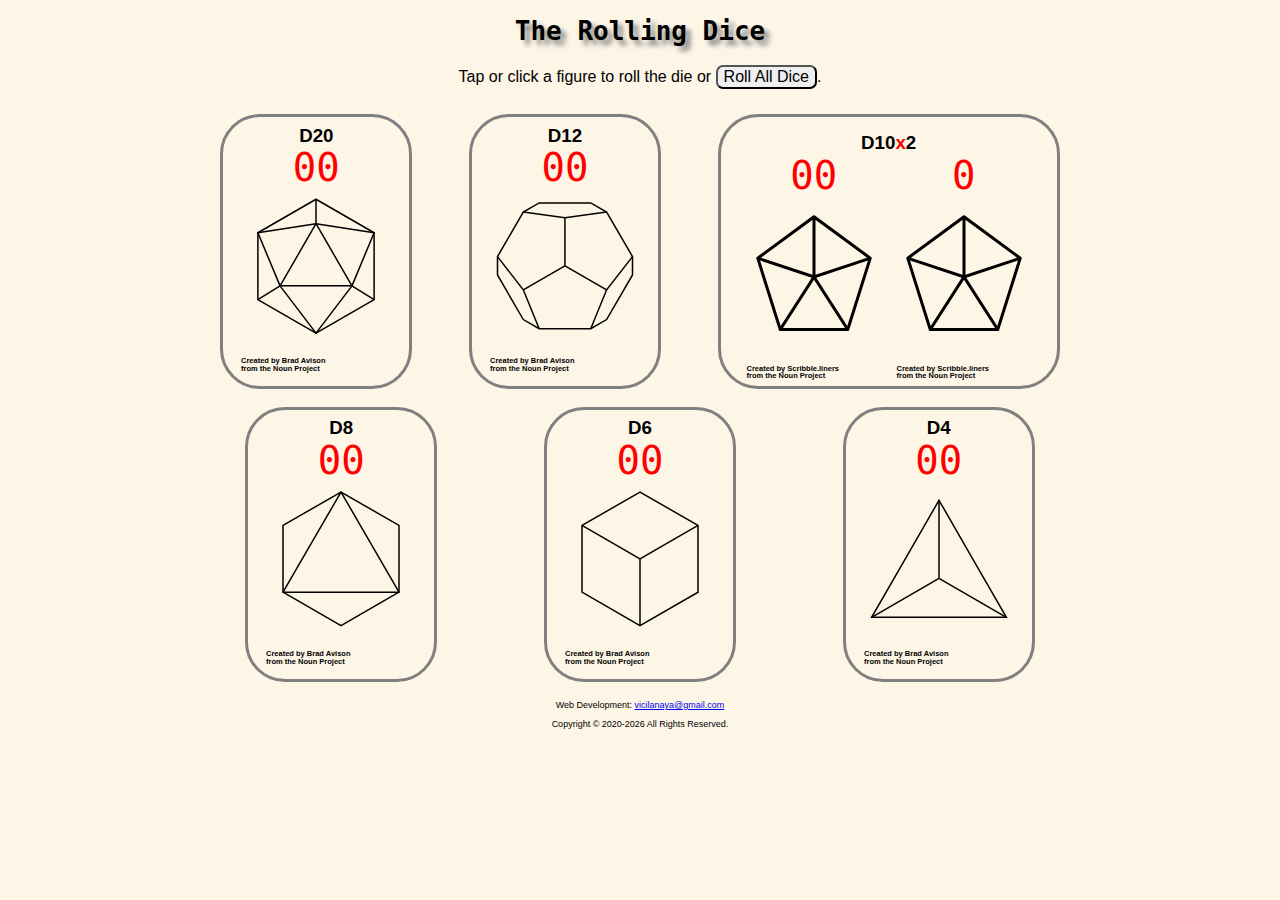
==== index.html @ e1af45a2 "finalized UI, worked on rolldice.js" ====
<!DOCTYPE html>
<html lang="en">
<head>
    <meta charset="utf-8">
	<meta name="description" content="Digital dice for RPGs (role playing games) - Dungeons & Dragons, Call of Cthulhu, Pathfinder, Blades in the Dark, Warhammer, Deadlands, Cyberpunk Red, Paranoia, Shadow of the Demon Lord, Legend of the Five Rings, Star Wars">
	<meta name="author" content="Florence Vicil Anaya - Developer - vicilanaya@gmail.com">
	<meta name="viewport" content="width=device-width, initial-scale=1.0">
    
    <title>The Rolling Dice</title>
    
    <link rel="stylesheet" href="normalize.css">
	<link rel="stylesheet" href="dice.css">
	
<!--
    <link rel="shortcut icon" href="images/flag-guayama-favicon.gif" type="image/x-icon">
	<link rel="icon" href="images/flag-guayama-favicon.gif" type="image/x-icon">
-->    
    
    <script src="https://code.jquery.com/jquery-3.1.1.min.js"></script>
	<script src="rolldice.js"></script>
	
</head>
	
<body>
    
<div id="wrapper">
    
    <header>
        <h1>The Rolling Dice</h1>    
    </header>
    
    <main>
        <p>Tap or click a figure to roll the die or <input type="button" id="roll-all" name="roll-all" value="Roll All Dice">.</p>   
        
        <div id="flex-container-dice">
            <section>
                <h3>D20</h3>
                <div id="d20roll" class="n">00</div>
                    <a id="d20" href=""><img src="svg/d20-icosahedron.svg" alt="D20 Icosahedron" title="Roll D20"></a>
            </section>

            <section>
                <h3>D12</h3>
                <div id="d12roll" class="n">00</div>
                    <a id="d12" href=""><img src="svg/d12-dodecahedron.svg" alt="D12 Dodecahedron" title="Roll D12"></a>
            </section>

            <section>
                <div id="grid-container-d10">
                    <h3 id="d10h3">D10<span>x</span>2</h3>
                    <div id="d10roll1" class="n">00</div>
                    <div id="d10roll2" class="n">0</div>
                    <a id="d10" class="grid-container-d10-inside" href="">
<!--                        <div id="d10-left">-->
                            <img id="d10-left" src="svg/d10-pentagonal-trapezohedron.svg" alt="D10 Pentagonal Trapezohedron" title="Roll D10 ">
<!--                        </div>-->
<!--                        <div id="d10-right">-->
                            <img id="d10-right" src="svg/d10-pentagonal-trapezohedron.svg" alt="D10 Pentagonal Trapezohedron" title="Roll D10 ">
<!--                        </div>-->
                    </a>
                </div>
            </section>

            <section>
                <h3>D8</h3>
                <div id="d8roll" class="n">00</div>
                    <a id="d8" href=""><img src="svg/d8-octahedron.svg" alt="D8 Octahedron" title="Roll D8"></a>
            </section>

            <section>
                <h3>D6</h3>
                <div id="d6roll" class="n">00</div>
                    <a id="d6" href=""><img src="svg/d6-cube.svg" alt="D6 Cube" title="Roll D6"></a>
            </section>

            <section>
                <h3>D4</h3>
                <div id="d4roll" class="n">00</div>
                    <a id="d4" href=""><img src="svg/d4-tetrahedron.svg" alt="D4 Tetrahedron" title="Roll D4"></a>
            </section>
        </div>
    </main>
    
    <footer>        
        <p>Web Development: <a href="mailto:vicilanaya@gmail.com">vicilanaya@gmail.com</a></p>
        
        <p>Copyright &copy; 2020-<script>
            var date = new Date();
            var year = date.getFullYear();
            document.write(year);</script> All Rights Reserved.</p>

        
<!--
        <p>SVG credits:</p>
            <ul>
                <li>Icosahedron by Brad Avison from the Noun Project</li>
                <li>dodecahedron by Brad Avison from the Noun Project</li>
                <li>pentagonal by Scribble.liners from the Noun Project</li>
                <li>Octahedron by Brad Avison from the Noun Project</li>
                <li>cube by Brad Avison from the Noun Project</li>
                <li>Tetrahedron by Brad Avison from the Noun Project</li>
            </ul>
-->
    </footer>
    
</div><!-- end wrapper -->	
    
</body>
</html>
---- dice.css ----
/*Author: Florence Vicil Anaya - Developer - vicilanaya@gmail.com*/


/* CSS3 fallback for IE */
header, main, nav, footer, section, article, figure, figcaption, aside { display: block; }

/* Flexbox */
* { box-sizing: border-box; }

body {
    font-family: sans-serif;
    background-color: oldlace;
}
footer {
    font-size: xx-small;
    text-align: center;
}
h1 {
    text-shadow: 5px 5px 5px gray;
    font-family: monospace;
}
h3 {
    margin-top: 5%;
    margin-bottom: 0;
}
h1, h3, h4, p {
    text-align: center;
}
input {
    border-radius: 7px;
}
input:hover {
    box-shadow: 0 0 3px black;
}
img {
    min-width: 150px;
}
section {
    border: 3px solid gray;
    border-radius: 40px;
    margin: 1%;
    padding: 0% 2% 0% 2%;
    height: 275px;
}
section:hover {
    box-shadow: 0 0 7px black;
}
span {
    color: red;
}




#flex-container-dice {
    display: flex;
    flex-wrap: wrap;
    justify-content: space-around;
    align-content: center;
}
#grid-container-d10 {
    display: grid;
    grid-template-columns:50% 50%;
    grid-template-rows: auto auto auto;
}
#d10h3 {
    grid-column: 1 / 3;
    grid-row: 1 / 2;
}
#d10roll1 {
    grid-column: 1 / 2;
    grid-row: 2 / 3;
}
#d10roll2 {
    grid-column: 2 / 3;
    grid-row: 2 / 3;
}
#d10 {
    grid-column: 1 / 3;
    grid-row: 3 / 4;
}
.grid-container-d10-inside {
    display: grid;
    grid-template-columns:50% 50%;
/*    grid-template-rows: auto auto auto;*/
}
#d10-left {
    grid-column: 1 / 2;
/*    grid-row: 3 / 4;*/
}
#d10-right {
    grid-column: 2 / 3;
/*    grid-row: 3 / 4;*/
}
.n {
	font-size: 300%;
    text-align: center;
    color: red;
    font-family: monospace;
}
#wrapper {
    width: 70%;
	margin-left: auto;
	margin-right: auto;
}
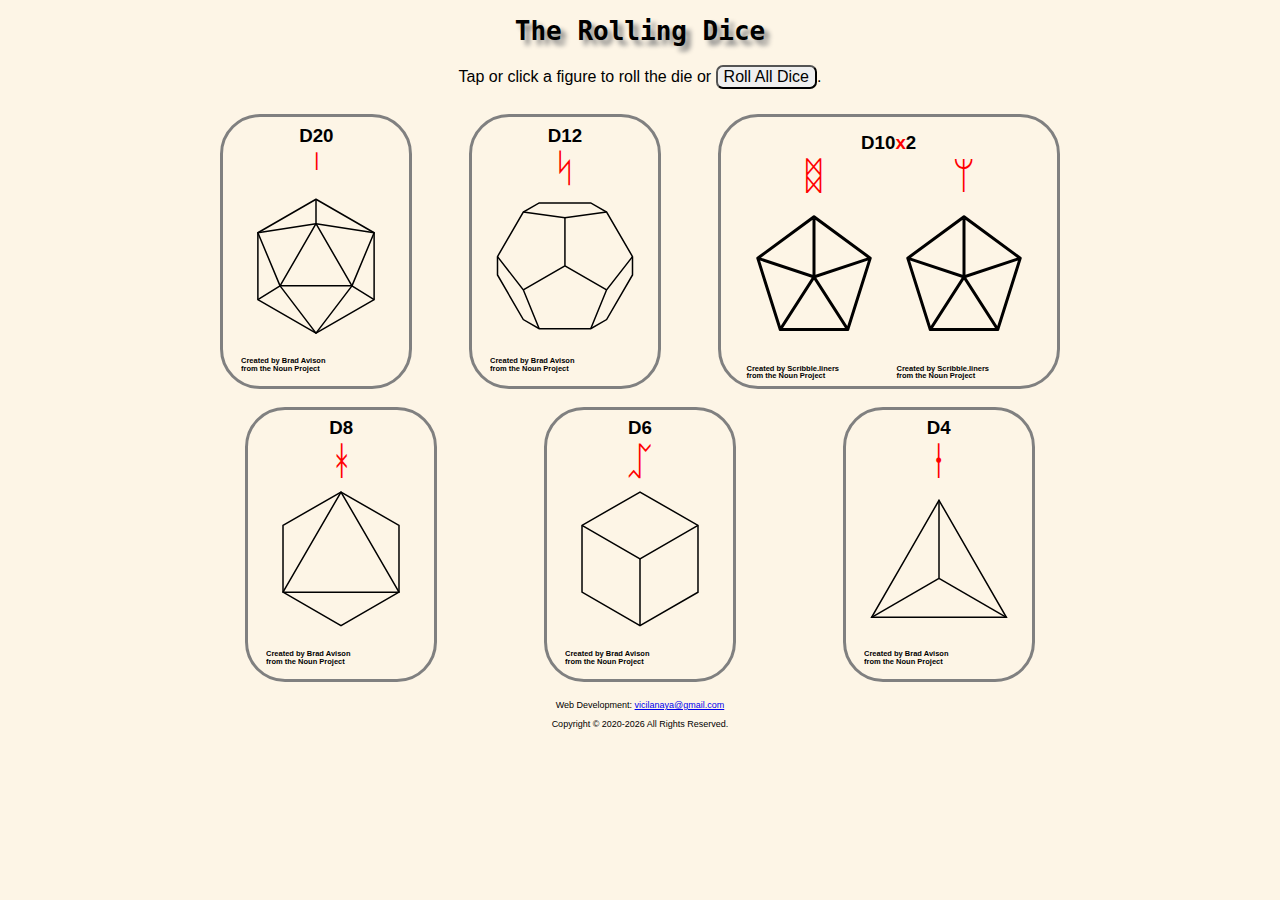
==== commit d6445c6a: "added runes" ====
--- a/index.html
+++ b/index.html
@@ -35,48 +35,44 @@
         <div id="flex-container-dice">
             <section>
                 <h3>D20</h3>
-                <div id="d20roll" class="n">00</div>
-                    <a id="d20" href=""><img src="svg/d20-icosahedron.svg" alt="D20 Icosahedron" title="Roll D20"></a>
+                <div id="d20roll" class="n">&#32;</div>
+                <a id="d20" href=""><img src="svg/d20-icosahedron.svg" alt="D20 Icosahedron" title="Roll D20"></a>
             </section>
 
             <section>
                 <h3>D12</h3>
-                <div id="d12roll" class="n">00</div>
-                    <a id="d12" href=""><img src="svg/d12-dodecahedron.svg" alt="D12 Dodecahedron" title="Roll D12"></a>
+                <div id="d12roll" class="n">&#32;</div>
+                <a id="d12" href=""><img src="svg/d12-dodecahedron.svg" alt="D12 Dodecahedron" title="Roll D12"></a>
             </section>
 
             <section>
                 <div id="grid-container-d10">
                     <h3 id="d10h3">D10<span>x</span>2</h3>
-                    <div id="d10roll1" class="n">00</div>
-                    <div id="d10roll2" class="n">0</div>
+                    <div id="d10roll1" class="n">&#32;</div>
+                    <div id="d10roll2" class="n">&#32;</div>
                     <a id="d10" class="grid-container-d10-inside" href="">
-<!--                        <div id="d10-left">-->
                             <img id="d10-left" src="svg/d10-pentagonal-trapezohedron.svg" alt="D10 Pentagonal Trapezohedron" title="Roll D10 ">
-<!--                        </div>-->
-<!--                        <div id="d10-right">-->
                             <img id="d10-right" src="svg/d10-pentagonal-trapezohedron.svg" alt="D10 Pentagonal Trapezohedron" title="Roll D10 ">
-<!--                        </div>-->
                     </a>
                 </div>
             </section>
 
             <section>
                 <h3>D8</h3>
-                <div id="d8roll" class="n">00</div>
-                    <a id="d8" href=""><img src="svg/d8-octahedron.svg" alt="D8 Octahedron" title="Roll D8"></a>
+                <div id="d8roll" class="n">&#32;</div>
+                <a id="d8" href=""><img src="svg/d8-octahedron.svg" alt="D8 Octahedron" title="Roll D8"></a>
             </section>
 
             <section>
                 <h3>D6</h3>
-                <div id="d6roll" class="n">00</div>
-                    <a id="d6" href=""><img src="svg/d6-cube.svg" alt="D6 Cube" title="Roll D6"></a>
+                <div id="d6roll" class="n">&#32;</div>
+                <a id="d6" href=""><img src="svg/d6-cube.svg" alt="D6 Cube" title="Roll D6"></a>
             </section>
 
             <section>
                 <h3>D4</h3>
-                <div id="d4roll" class="n">00</div>
-                    <a id="d4" href=""><img src="svg/d4-tetrahedron.svg" alt="D4 Tetrahedron" title="Roll D4"></a>
+                <div id="d4roll" class="n">&#32;</div>
+                <a id="d4" href=""><img src="svg/d4-tetrahedron.svg" alt="D4 Tetrahedron" title="Roll D4"></a>
             </section>
         </div>
     </main>
@@ -88,19 +84,6 @@
             var date = new Date();
             var year = date.getFullYear();
             document.write(year);</script> All Rights Reserved.</p>
-
-        
-<!--
-        <p>SVG credits:</p>
-            <ul>
-                <li>Icosahedron by Brad Avison from the Noun Project</li>
-                <li>dodecahedron by Brad Avison from the Noun Project</li>
-                <li>pentagonal by Scribble.liners from the Noun Project</li>
-                <li>Octahedron by Brad Avison from the Noun Project</li>
-                <li>cube by Brad Avison from the Noun Project</li>
-                <li>Tetrahedron by Brad Avison from the Noun Project</li>
-            </ul>
--->
     </footer>
     
 </div><!-- end wrapper -->	
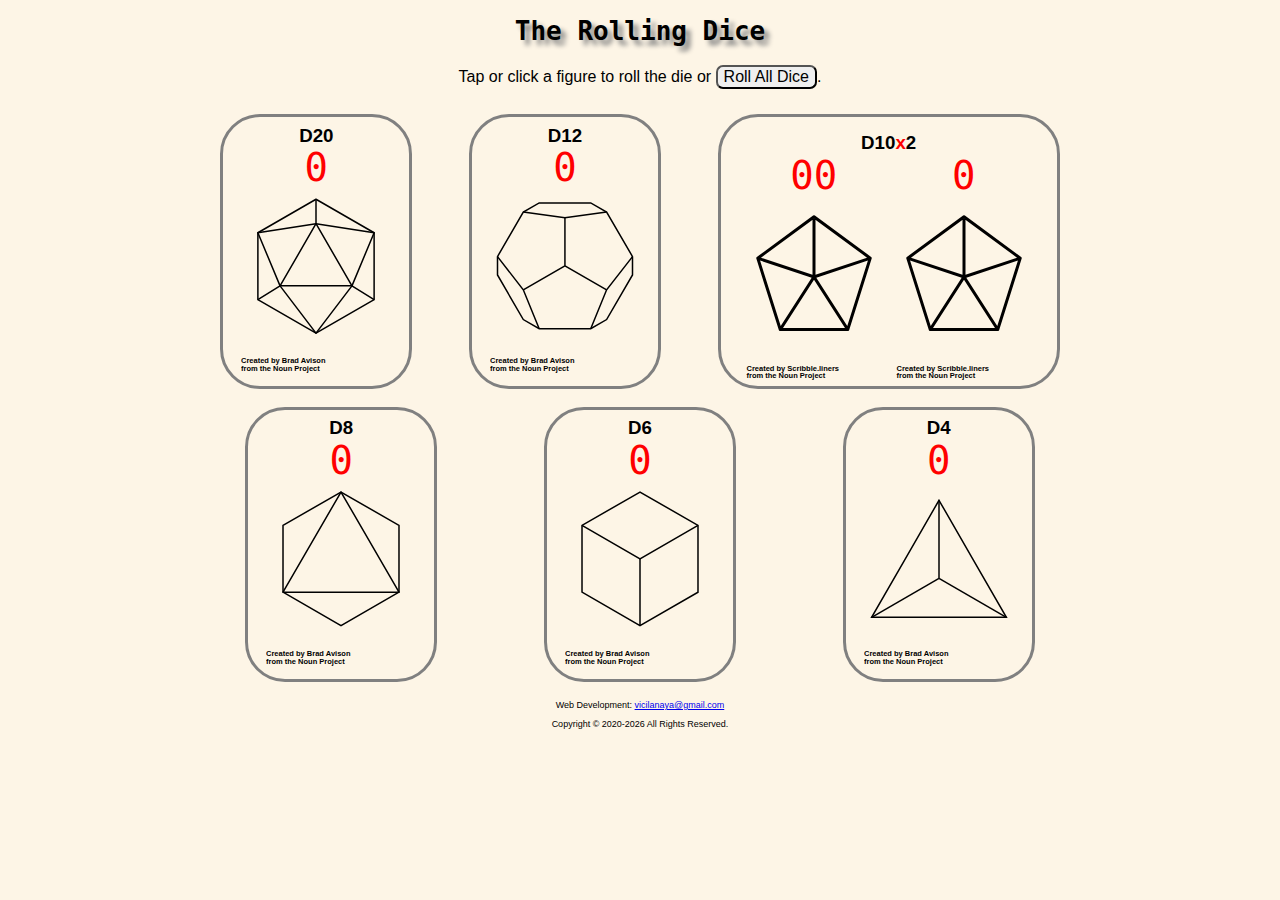
==== commit 5034b135: "disabled runic characters" ====
--- a/index.html
+++ b/index.html
@@ -35,21 +35,21 @@
         <div id="flex-container-dice">
             <section>
                 <h3>D20</h3>
-                <div id="d20roll" class="n">&#32;</div>
+                <div id="d20roll" class="n">0</div>
                 <a id="d20" href=""><img src="svg/d20-icosahedron.svg" alt="D20 Icosahedron" title="Roll D20"></a>
             </section>
 
             <section>
                 <h3>D12</h3>
-                <div id="d12roll" class="n">&#32;</div>
+                <div id="d12roll" class="n">0</div>
                 <a id="d12" href=""><img src="svg/d12-dodecahedron.svg" alt="D12 Dodecahedron" title="Roll D12"></a>
             </section>
 
             <section>
                 <div id="grid-container-d10">
                     <h3 id="d10h3">D10<span>x</span>2</h3>
-                    <div id="d10roll1" class="n">&#32;</div>
-                    <div id="d10roll2" class="n">&#32;</div>
+                    <div id="d10roll1" class="n">00</div>
+                    <div id="d10roll2" class="n">0</div>
                     <a id="d10" class="grid-container-d10-inside" href="">
                             <img id="d10-left" src="svg/d10-pentagonal-trapezohedron.svg" alt="D10 Pentagonal Trapezohedron" title="Roll D10 ">
                             <img id="d10-right" src="svg/d10-pentagonal-trapezohedron.svg" alt="D10 Pentagonal Trapezohedron" title="Roll D10 ">
@@ -59,19 +59,19 @@
 
             <section>
                 <h3>D8</h3>
-                <div id="d8roll" class="n">&#32;</div>
+                <div id="d8roll" class="n">0</div>
                 <a id="d8" href=""><img src="svg/d8-octahedron.svg" alt="D8 Octahedron" title="Roll D8"></a>
             </section>
 
             <section>
                 <h3>D6</h3>
-                <div id="d6roll" class="n">&#32;</div>
+                <div id="d6roll" class="n">0</div>
                 <a id="d6" href=""><img src="svg/d6-cube.svg" alt="D6 Cube" title="Roll D6"></a>
             </section>
 
             <section>
                 <h3>D4</h3>
-                <div id="d4roll" class="n">&#32;</div>
+                <div id="d4roll" class="n">0</div>
                 <a id="d4" href=""><img src="svg/d4-tetrahedron.svg" alt="D4 Tetrahedron" title="Roll D4"></a>
             </section>
         </div>
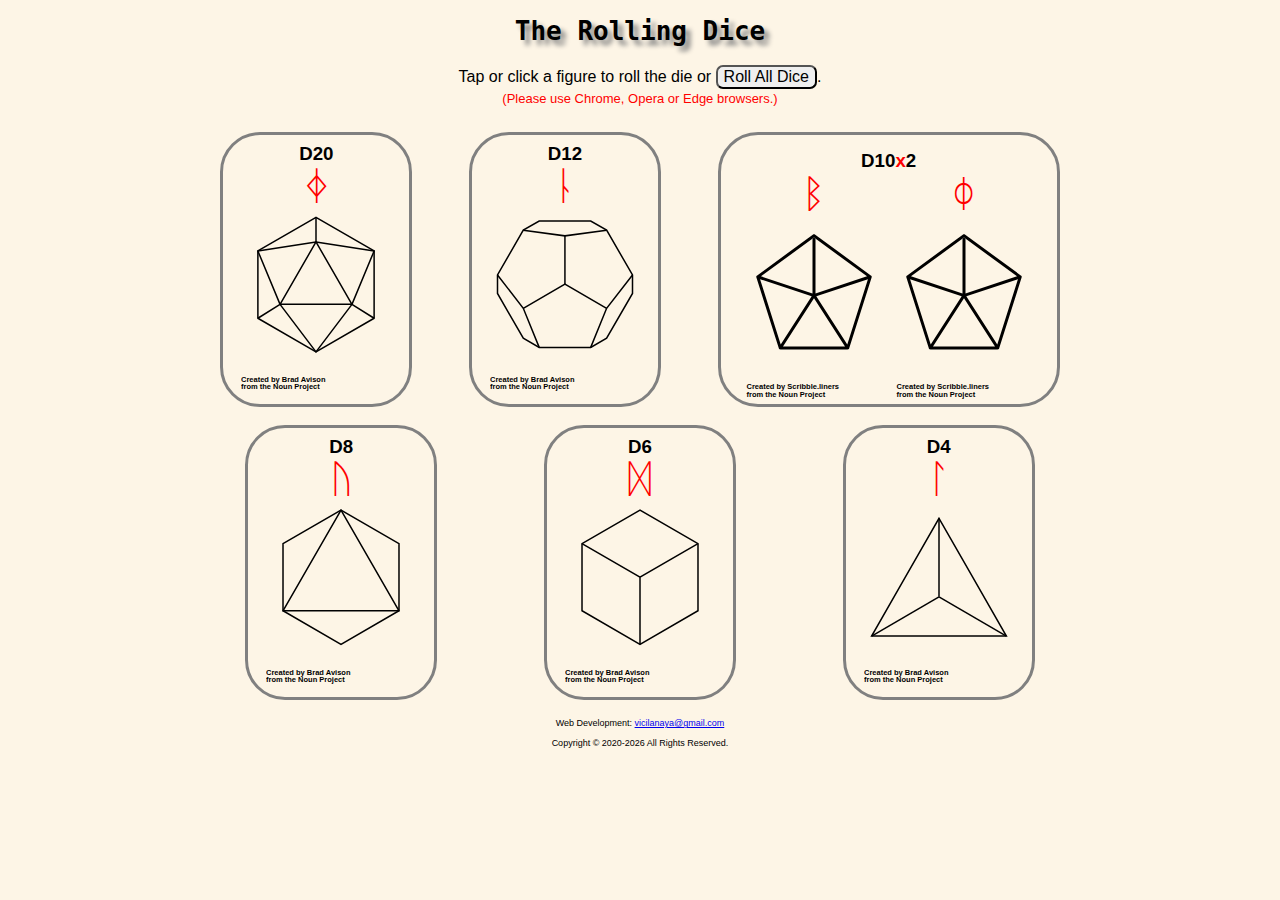
==== commit 43603f3e: "added browser warning" ====
--- a/index.html
+++ b/index.html
@@ -30,7 +30,7 @@
     </header>
     
     <main>
-        <p>Tap or click a figure to roll the die or <input type="button" id="roll-all" name="roll-all" value="Roll All Dice">.</p>   
+        <p>Tap or click a figure to roll the die or <input type="button" id="roll-all" name="roll-all" value="Roll All Dice">.<br><span class="smalltext">(Please use Chrome, Opera or Edge browsers.)</span></p>   
         
         <div id="flex-container-dice">
             <section>
--- a/dice.css
+++ b/dice.css
@@ -98,6 +98,9 @@
     color: red;
     font-family: monospace;
 }
+.smalltext {
+    font-size: small;
+}
 #wrapper {
     width: 70%;
 	margin-left: auto;
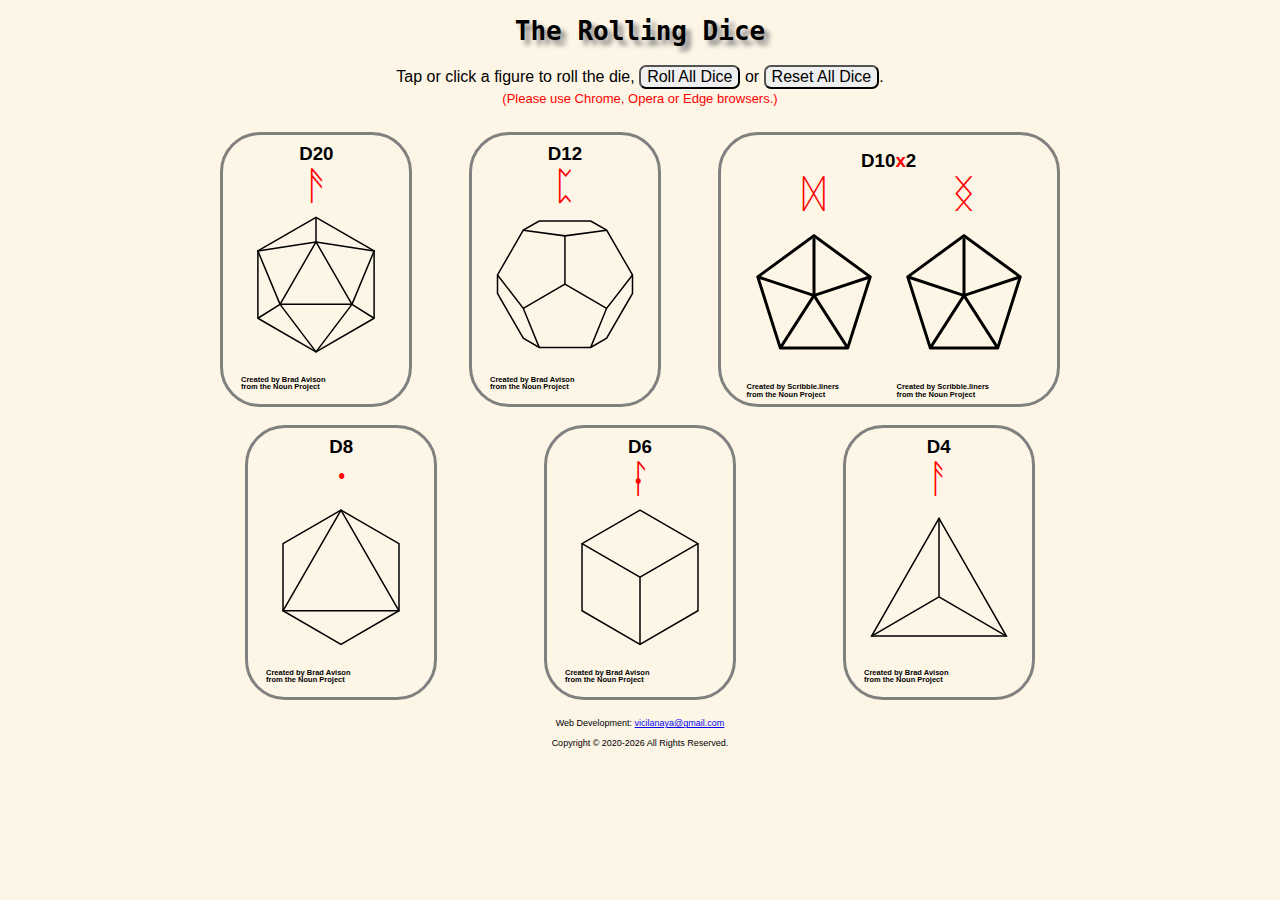
==== commit e1201f9f: "started code for svg animations" ====
--- a/index.html
+++ b/index.html
@@ -30,7 +30,7 @@
     </header>
     
     <main>
-        <p>Tap or click a figure to roll the die or <input type="button" id="roll-all" name="roll-all" value="Roll All Dice">.<br><span class="smalltext">(Please use Chrome, Opera or Edge browsers.)</span></p>   
+        <p>Tap or click a figure to roll the die, <input type="button" id="roll-all" name="roll-all" value="Roll All Dice"> or <input type="button" id="reset-all" name="reset-all" value="Reset All Dice">.<br><span class="smalltext">(Please use Chrome, Opera or Edge browsers.)</span></p>   
         
         <div id="flex-container-dice">
             <section>
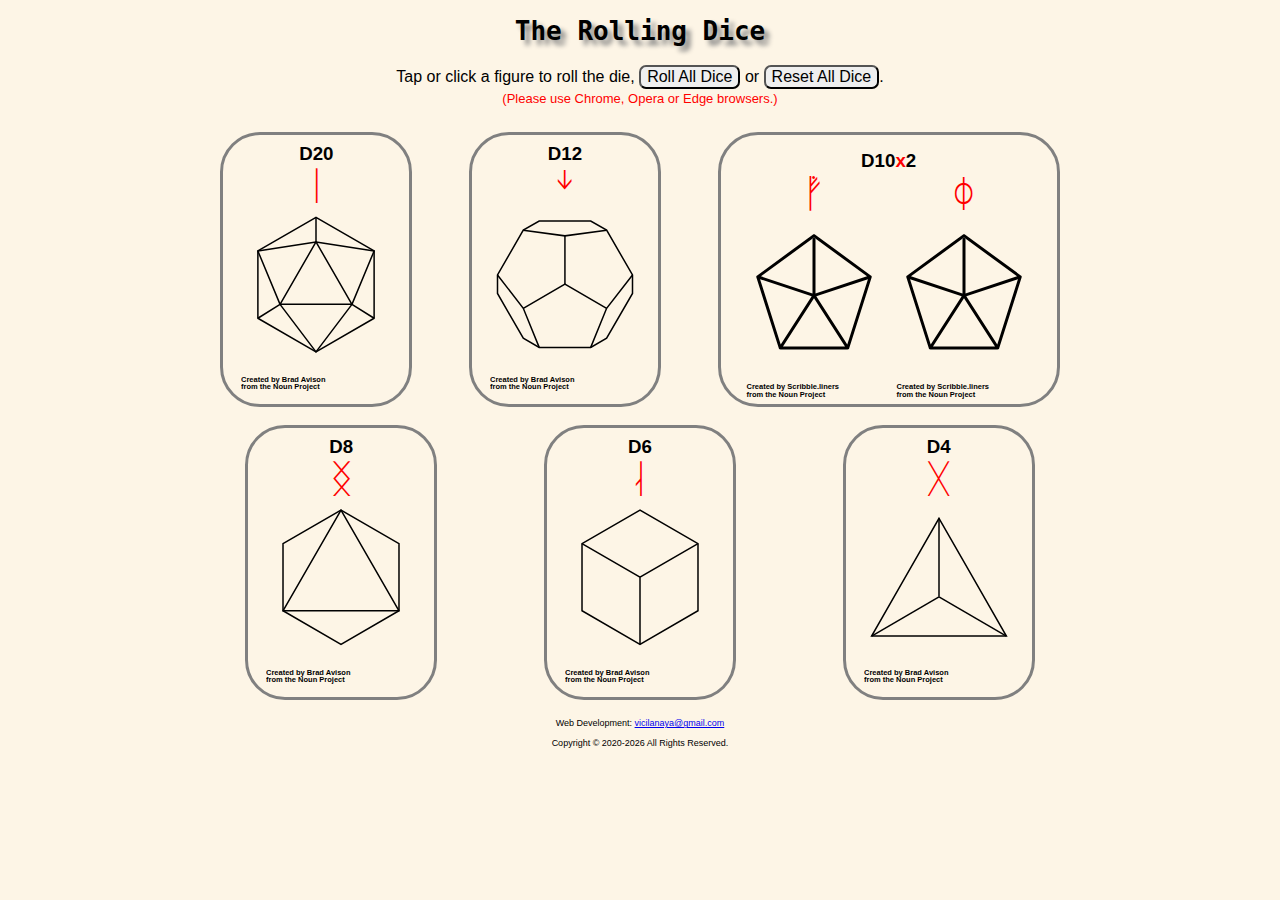
==== commit cda1c581: "added google analytics in head" ====
--- a/index.html
+++ b/index.html
@@ -1,6 +1,17 @@
 <!DOCTYPE html>
 <html lang="en">
 <head>
+    
+    <!-- Global site tag (gtag.js) - Google Analytics -->
+    <script async src="https://www.googletagmanager.com/gtag/js?id=G-YDQK2Z6PX9"></script>
+    <script>
+      window.dataLayer = window.dataLayer || [];
+      function gtag(){dataLayer.push(arguments);}
+      gtag('js', new Date());
+
+      gtag('config', 'G-YDQK2Z6PX9');
+    </script>
+    
     <meta charset="utf-8">
 	<meta name="description" content="Digital dice for RPGs (role playing games) - Dungeons & Dragons, Call of Cthulhu, Pathfinder, Blades in the Dark, Warhammer, Deadlands, Cyberpunk Red, Paranoia, Shadow of the Demon Lord, Legend of the Five Rings, Star Wars">
 	<meta name="author" content="Florence Vicil Anaya - Developer - vicilanaya@gmail.com">
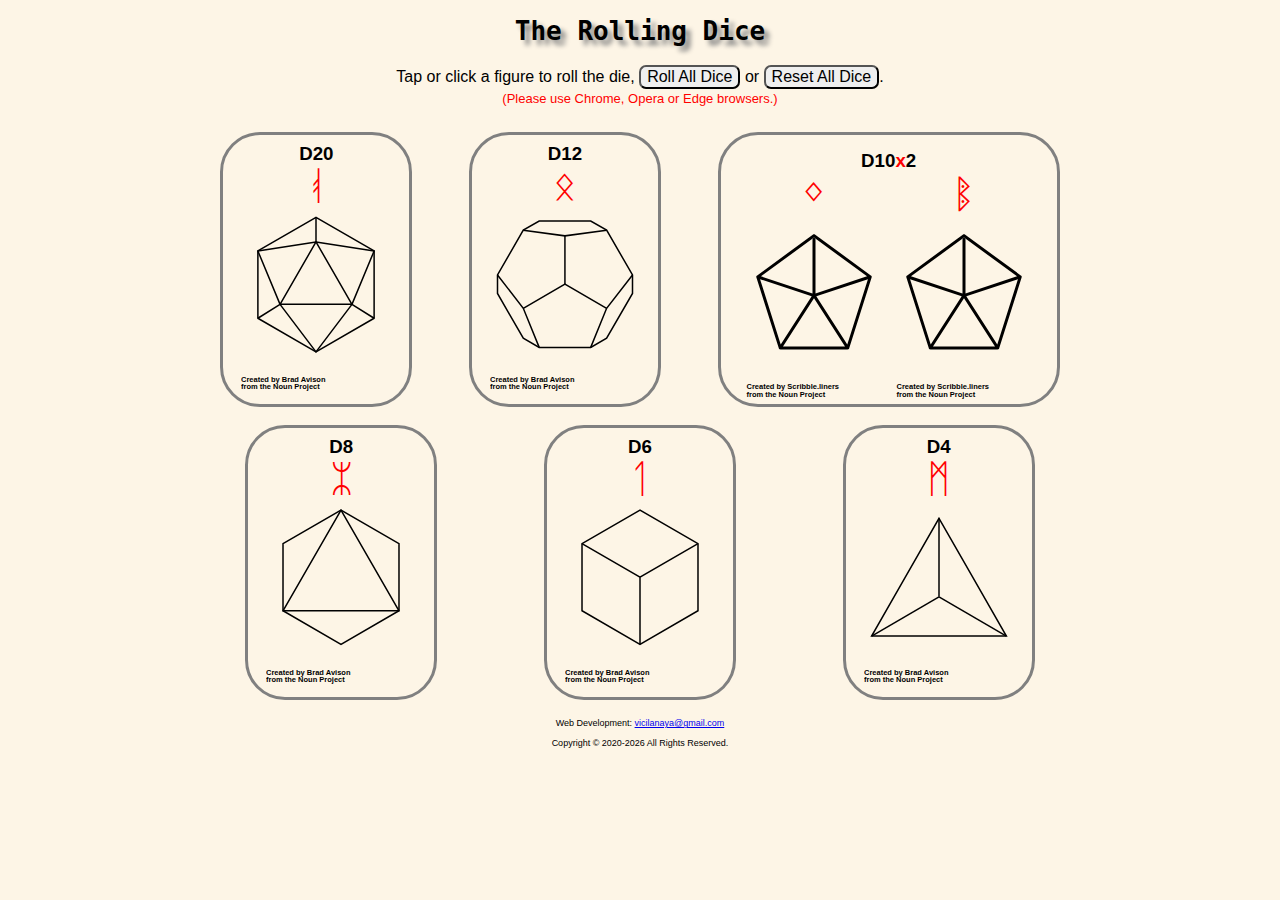
==== commit 7e45fd2b: "added new google analytics tag" ====
--- a/index.html
+++ b/index.html
@@ -3,13 +3,13 @@
 <head>
     
     <!-- Global site tag (gtag.js) - Google Analytics -->
-    <script async src="https://www.googletagmanager.com/gtag/js?id=G-YDQK2Z6PX9"></script>
+    <script async src="https://www.googletagmanager.com/gtag/js?id=G-T3ZM5EJV86"></script>
     <script>
       window.dataLayer = window.dataLayer || [];
       function gtag(){dataLayer.push(arguments);}
       gtag('js', new Date());
 
-      gtag('config', 'G-YDQK2Z6PX9');
+      gtag('config', 'G-T3ZM5EJV86');
     </script>
     
     <meta charset="utf-8">
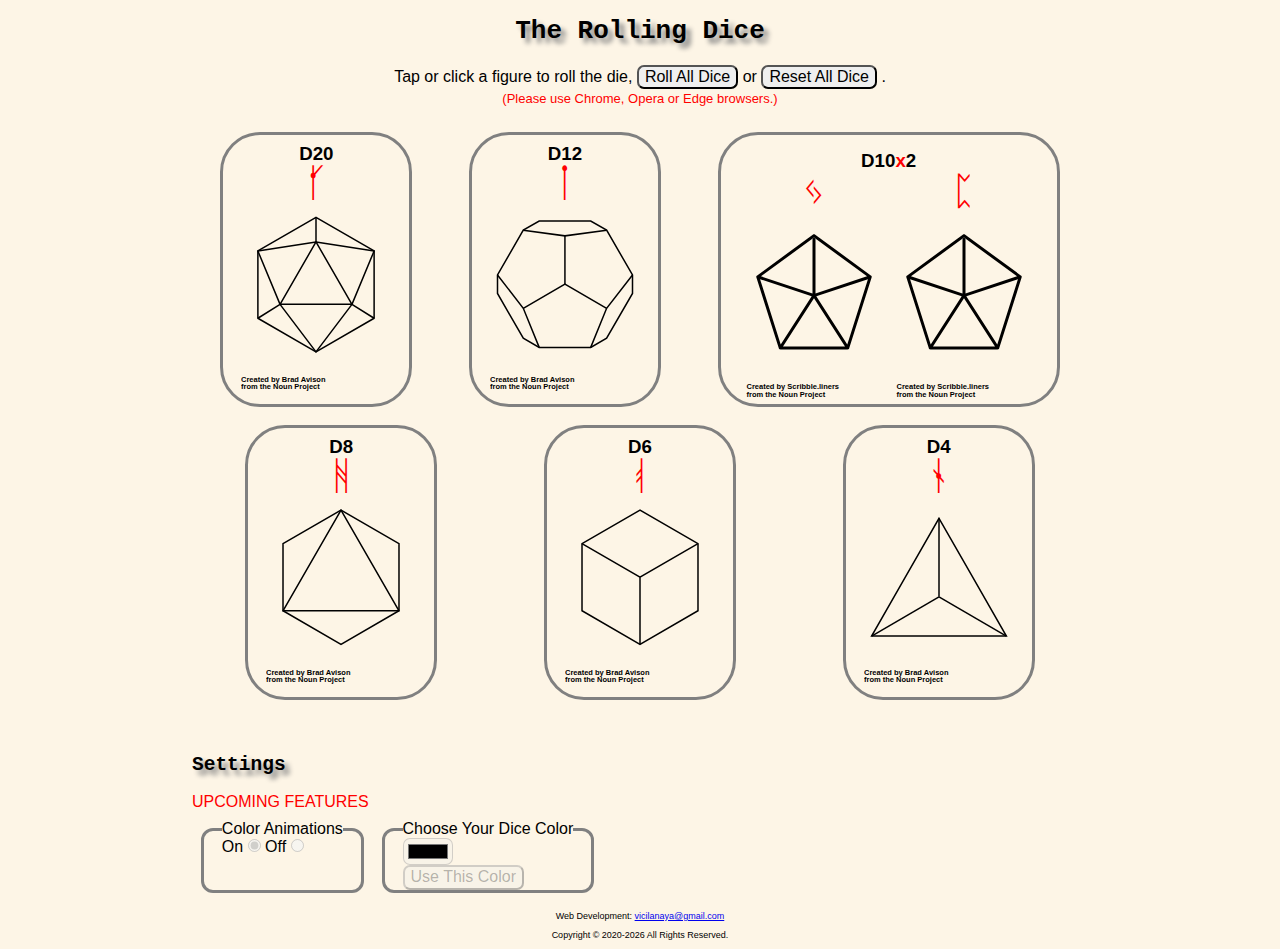
==== commit f2ee1bd2: "added upcoming features section" ====
--- a/index.html
+++ b/index.html
@@ -41,7 +41,8 @@
     </header>
     
     <main>
-        <p>Tap or click a figure to roll the die, <input type="button" id="roll-all" name="roll-all" value="Roll All Dice"> or <input type="button" id="reset-all" name="reset-all" value="Reset All Dice">.<br><span class="smalltext">(Please use Chrome, Opera or Edge browsers.)</span></p>   
+        <p>Tap or click a figure to roll the die, <input type="button" id="roll-all" name="roll-all" value="Roll All Dice"> or <input type="button" id="reset-all" name="reset-all" value="Reset All Dice"> .<br><span class="smalltext">(Please use Chrome, Opera or Edge browsers.)</span></p>   
+        
         
         <div id="flex-container-dice">
             <section>
@@ -86,6 +87,67 @@
                 <a id="d4" href=""><img src="svg/d4-tetrahedron.svg" alt="D4 Tetrahedron" title="Roll D4"></a>
             </section>
         </div>
+        
+        
+        <h2>Settings</h2>
+        <span>UPCOMING FEATURES</span>
+
+        <form id="settings" name="settings" method="" action="">
+            <fieldset>
+                <legend>Color Animations</legend>
+                
+                <label>On <input type="radio" id="on" name="animation" value="true" checked disabled></label>
+                
+                <label>Off <input type="radio" id="off" name="animation" value="false" disabled></label>
+            </fieldset>
+            
+            <fieldset>
+                <legend>Choose Your Dice Color</legend>
+                
+                <input type="color" id="color" name="color" disabled>
+                
+                <input type="button" id="setcolor" name="setcolor" value="Use This Color" disabled>
+            </fieldset>
+
+<!--
+            <fieldset>
+                <legend>&#32;<input type="radio" id="presetcolor" name="setcolor" value="presetcolor" checked> Preset Dice Color</legend>
+                
+                <label>Black <input type="radio" id="preset-black" name="preset" value="black" checked></label>
+                
+                <label>Red <input type="radio" id="preset-red" name="preset" value="red"></label>
+                
+                <label>Blue <input type="radio" id="preset-blue" name="preset" value="blue"></label>
+                
+                <label>Green <input type="radio" id="preset-green" name="preset" value="green"></label>
+                
+                <label>Violet <input type="radio" id="preset-violet" name="preset" value="violet"></label>
+                
+                <label>Orange <input type="radio" id="preset-orange" name="preset" value="orange"></label>
+                
+                <label>Yellow <input type="radio" id="preset-yellow" name="preset" value="yellow"></label>
+            </fieldset>                
+-->
+
+<!--
+            <fieldset>
+                <legend>&#32;<input type="radio" id="customcolor" name="setcolor" value="customcolor"> Set Custom Dice Color</legend>
+                
+                <label>Hexadecimal: #<input type="text" id="hexadecimal" name="hexadecimal" maxlength="6" size="6" value=""></label>
+                <input type="button" id="" name="" value="Use This Color"><br>
+                
+                <label>RGB: 
+                    </label>
+                    red <input type="number" id="red-rgb" name="red-rgb" min="0" max="255">
+                    green <input type="number" id="green-rgb" name="green-rgb" min="0" max="255">
+                    blue <input type="number" id="blue-rgb" name="blue-rgb" min="0" max="255"></label>
+                <input type="button" id="" name="" value="Use This Color">
+            </fieldset>
+-->
+
+
+        </form>
+        
     </main>
     
     <footer>        
--- a/dice.css
+++ b/dice.css
@@ -11,13 +11,27 @@
     font-family: sans-serif;
     background-color: oldlace;
 }
+fieldset {
+    border: 3px solid gray;
+    border-radius: 12px;
+    margin: 1%;
+    padding: 0% 2% 0% 2%;
+/*    display: inline-flex;*/
+/*    flex-wrap: nowrap;*/
+}
 footer {
     font-size: xx-small;
     text-align: center;
 }
-h1 {
+form {
+    display: flex;
+}
+h1, h2 {
     text-shadow: 5px 5px 5px gray;
     font-family: monospace;
+}
+h2 {
+    margin-top: 5%;
 }
 h3 {
     margin-top: 5%;
